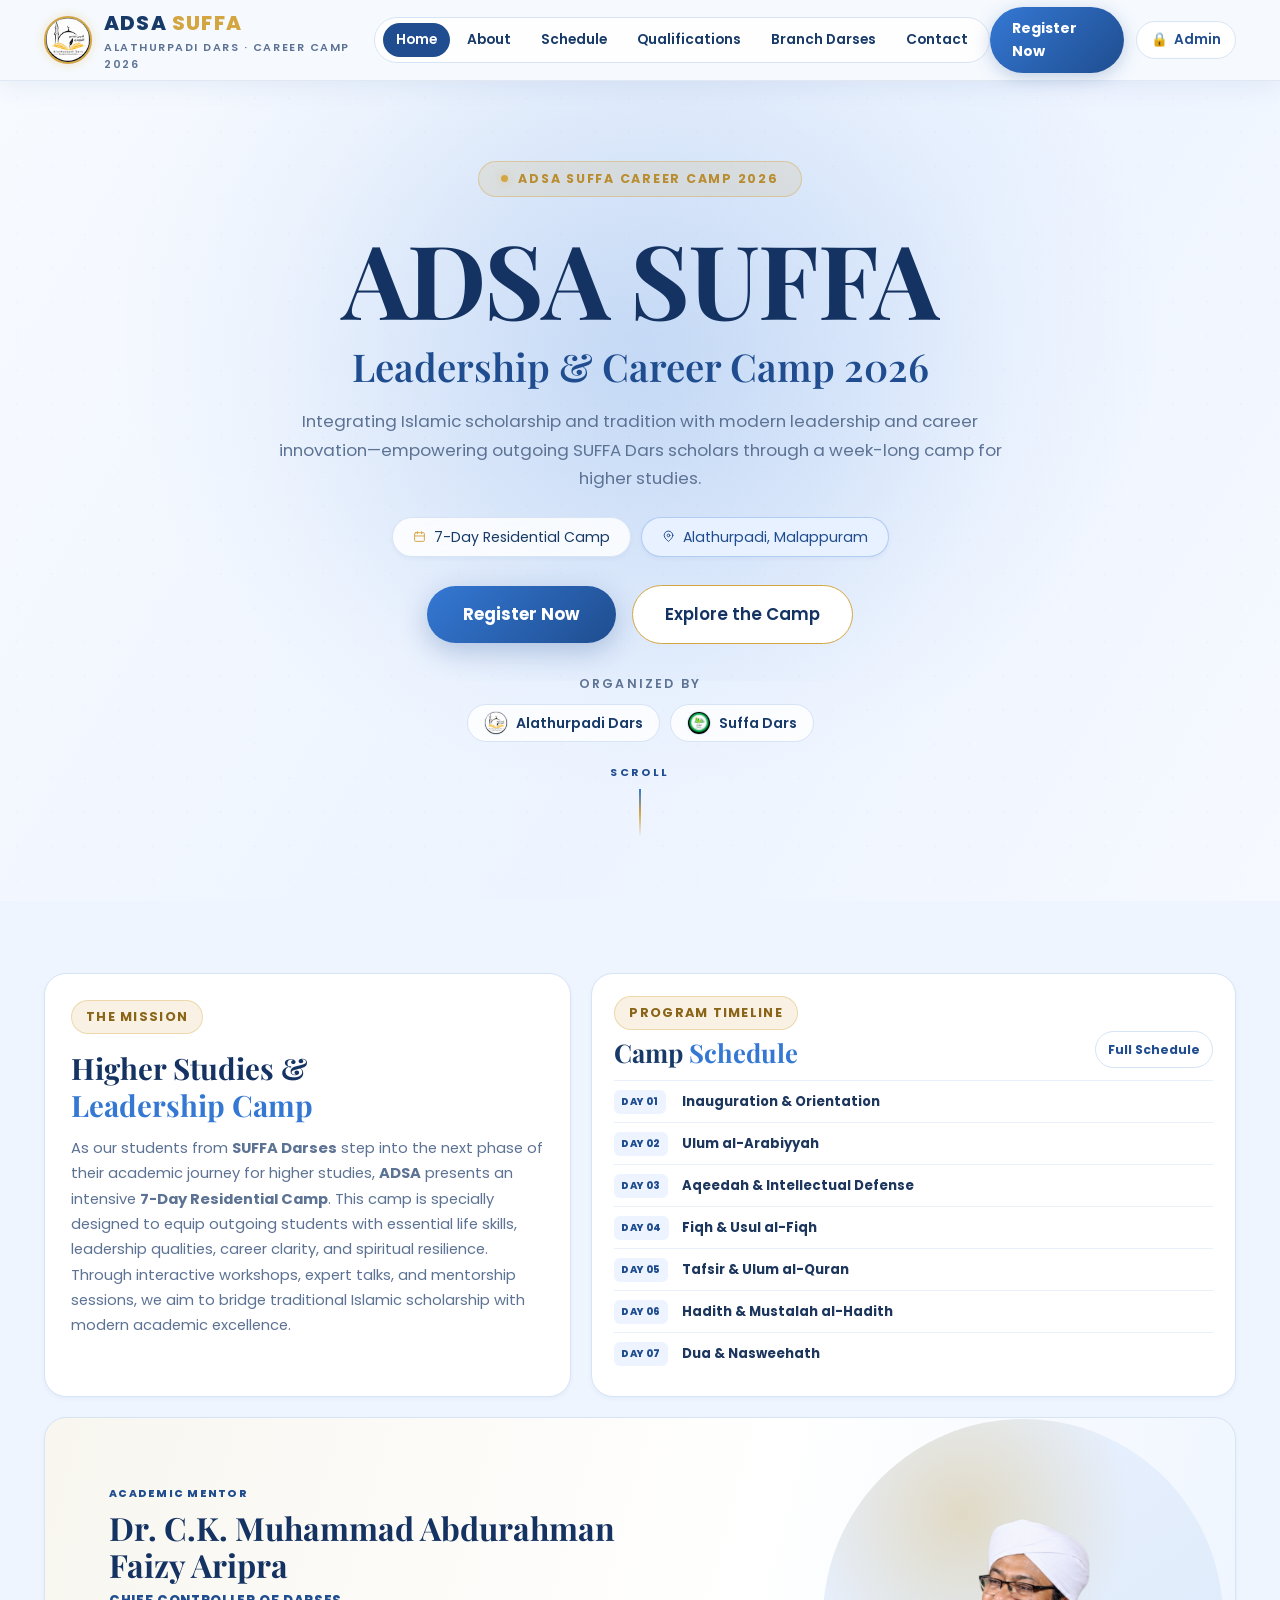
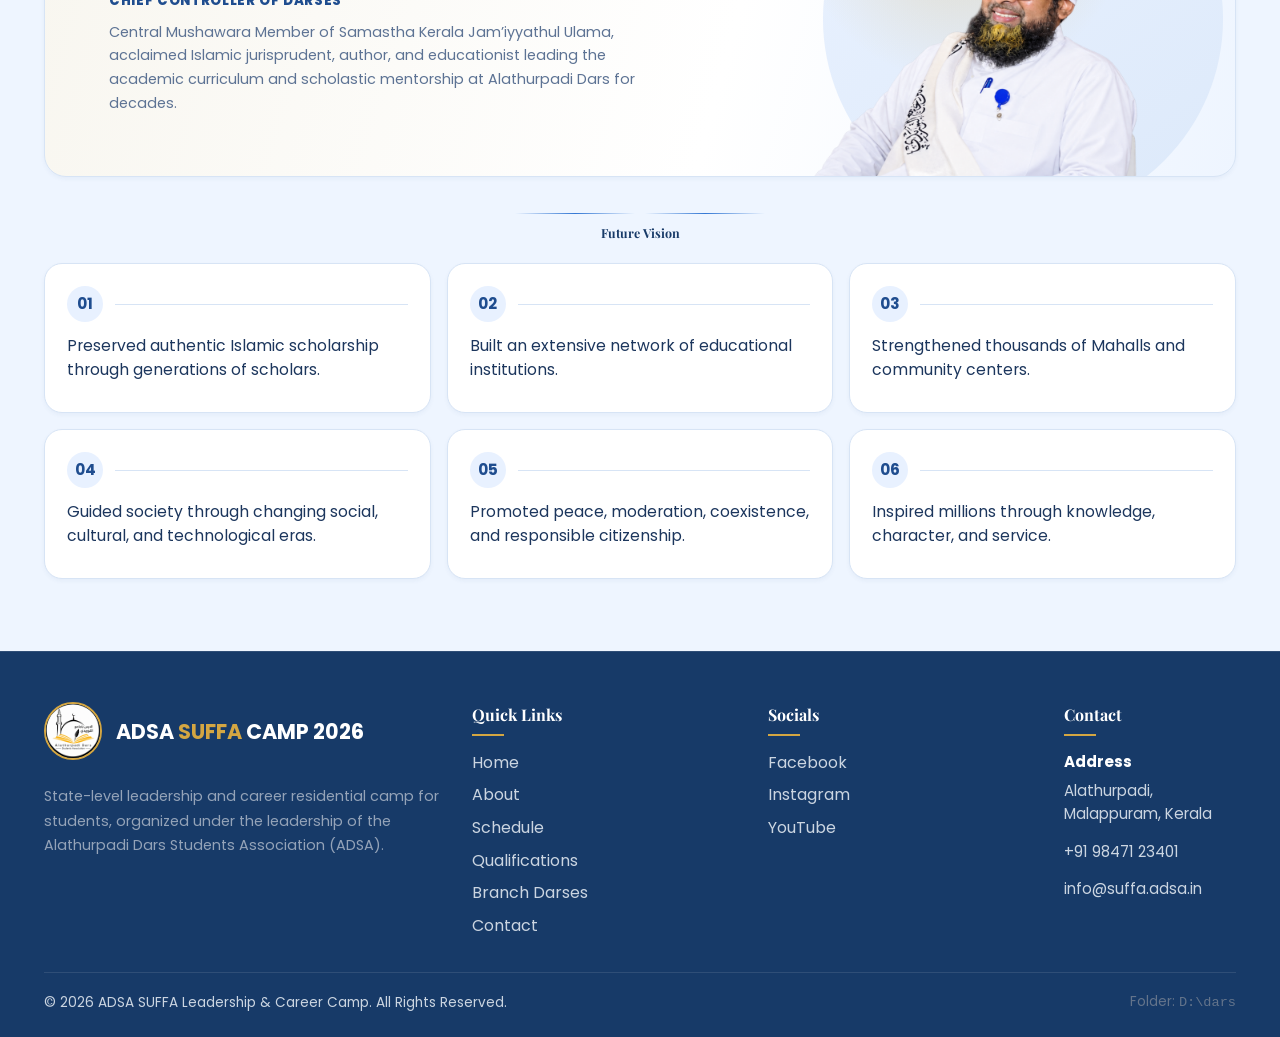
==== index.html @ d78f0bae "Publish ADSA SUFFA Leadership and Career Camp website Co-authored-by: Copilot <223556219+Copilot@use" ====
<!DOCTYPE html>
<html lang="en">
<head>
  <meta charset="UTF-8">
  <meta name="viewport" content="width=device-width, initial-scale=1.0">
  <meta name="theme-color" content="#173a68">
  <meta name="description" content="ADSA SUFFA Leadership & Career Camp 2026 - A 7-day leadership and career empowerment camp for students across Kerala.">
  <title>ADSA SUFFA Career Camp 2026 | Alathurpadi Dars</title>
  
  <link rel="icon" type="image/jpeg" href="images/logo.jpg">
  <link rel="stylesheet" href="css/style.css">
  <script src="js/logo-data.js"></script>
  <script src="js/store.js"></script>
  <script src="js/main.js" defer></script>
</head>
<body class="home-page">

  <!-- Top Sticky Navigation -->
  <header class="site-header">
    <div class="container header-container">
      <a href="#home" class="brand" aria-label="ADSA SUFFA Home">
        <img src="images/logo.jpg" alt="Alathurpadi Dars Students Association Logo" class="brand-logo-img">
        <div class="brand-info">
          <span class="brand-title">ADSA <span>SUFFA</span></span>
          <span class="brand-subtitle">Alathurpadi Dars · Career Camp 2026</span>
        </div>
      </a>

      <nav>
        <ul class="nav-links" id="navLinks">
          <li><a href="#home" class="nav-link active">Home</a></li>
          <li><a href="#about" class="nav-link">About</a></li>
          <li><a href="schedule.html" class="nav-link">Schedule</a></li>
          <li><a href="qualifications.html" class="nav-link">Qualifications</a></li>
          <li><a href="dars.html" class="nav-link" style="white-space: nowrap;">Branch Darses</a></li>
          <li><a href="#contact" class="nav-link">Contact</a></li>
        </ul>
      </nav>

      <div class="header-actions">
        <a href="register.html" class="btn-nav-gradient">
          Register Now
        </a>
        <a href="admin.html" class="admin-link-btn" title="Admin Dashboard">
          <span>🔒</span> Admin
        </a>
        <button class="mobile-toggle" id="mobileToggle" aria-label="Toggle navigation">☰</button>
      </div>
    </div>
  </header>

  <!-- Hero Section -->
  <section class="hero-section" id="home">
    <div class="hero-pattern" aria-hidden="true"></div>
    <div class="hero-glow" aria-hidden="true"></div>

    <div class="container hero-home-layout">
      <div class="hero-copy">
        <div class="hero-top-badge">
          <span class="badge-dot"></span> ADSA SUFFA CAREER CAMP 2026
        </div>
        <h1 class="hero-center-title">
          ADSA SUFFA
          <span class="hero-center-subtitle">Leadership &amp; Career Camp 2026</span>
        </h1>
        <p class="hero-desc-center">
          Integrating Islamic scholarship and tradition with modern leadership and career innovation—empowering outgoing SUFFA Dars scholars through a week-long camp for higher studies.
        </p>
        <div class="hero-chips-wrap" aria-label="Camp details">
          <span class="hero-chip">
            <svg class="hero-chip-icon hero-chip-icon-calendar" viewBox="0 0 24 24" fill="none" stroke="currentColor" stroke-width="1.8" stroke-linecap="round" stroke-linejoin="round" aria-hidden="true">
              <rect x="3" y="5" width="18" height="16" rx="2"></rect>
              <path d="M16 3v4M8 3v4M3 11h18"></path>
            </svg>
            7-Day Residential Camp
          </span>
          <span class="hero-chip chip-highlight">
            <svg class="hero-chip-icon hero-chip-icon-location" viewBox="0 0 24 24" fill="none" stroke="currentColor" stroke-width="1.8" stroke-linecap="round" stroke-linejoin="round" aria-hidden="true">
              <path d="M20 10c0 5-8 11-8 11S4 15 4 10a8 8 0 1 1 16 0Z"></path>
              <circle cx="12" cy="10" r="2.5"></circle>
            </svg>
            Alathurpadi, Malappuram
          </span>
        </div>
        <div class="hero-btns-wrap">
          <a href="register.html" class="btn-gradient-pill">Register Now</a>
          <a href="#about" class="btn-glass-pill">Explore the Camp</a>
        </div>
        <div class="hero-organized-by">
          <span class="organized-label">Organized by</span>
          <div class="organized-logos">
            <a href="alathurpadi-dars.html" class="partner-badge partner-badge-link" aria-label="Learn about Alathurpadi Dars">
              <img src="images/logo.jpg" alt="ADSA Logo">
              <span>Alathurpadi Dars</span>
            </a>
            <a href="suffa-dars.html" class="partner-badge partner-badge-link" aria-label="Learn about Suffa Dars">
              <img src="images/suffa-logo.png" alt="Suffa Students Association logo">
              <span>Suffa Dars</span>
            </a>
          </div>
        </div>
      </div>
      <div class="hero-scroll-prompt" aria-hidden="true">
        <span>Scroll</span>
        <span class="scroll-line"></span>
      </div>
    </div>
  </section>

  <!-- About Section -->
  <section class="about-section" id="about">
    <div class="container">
      <div class="home-showcase-grid">
        <article class="home-about-card">
          <div class="section-badge">THE MISSION</div>
          <h2 class="section-title">
            Higher Studies &amp;<br>
            <span>Leadership Camp</span>
          </h2>
          <p class="section-desc about-description">
            As our students from <strong>SUFFA Darses</strong> step into the next phase of their academic journey for higher studies, <strong>ADSA</strong> presents an intensive <strong>7-Day Residential Camp</strong>. This camp is specially designed to equip outgoing students with essential life skills, leadership qualities, career clarity, and spiritual resilience. Through interactive workshops, expert talks, and mentorship sessions, we aim to bridge traditional Islamic scholarship with modern academic excellence.
          </p>
        </article>

        <section class="home-schedule-card" id="homeSchedule" aria-labelledby="home-schedule-title">
          <div class="home-schedule-heading">
            <div>
              <div class="section-badge">PROGRAM TIMELINE</div>
              <h2 id="home-schedule-title">Camp <span>Schedule</span></h2>
            </div>
            <a href="schedule.html" class="home-schedule-all">Full Schedule</a>
          </div>
          <div class="home-schedule-list">
            <a href="schedule.html" class="home-schedule-item"><span>DAY 01</span><strong>Inauguration &amp; Orientation</strong></a>
            <a href="schedule.html" class="home-schedule-item"><span>DAY 02</span><strong>Ulum al-Arabiyyah</strong></a>
            <a href="schedule.html" class="home-schedule-item"><span>DAY 03</span><strong>Aqeedah &amp; Intellectual Defense</strong></a>
            <a href="schedule.html" class="home-schedule-item"><span>DAY 04</span><strong>Fiqh &amp; Usul al-Fiqh</strong></a>
            <a href="schedule.html" class="home-schedule-item"><span>DAY 05</span><strong>Tafsir &amp; Ulum al-Quran</strong></a>
            <a href="schedule.html" class="home-schedule-item"><span>DAY 06</span><strong>Hadith &amp; Mustalah al-Hadith</strong></a>
            <a href="schedule.html" class="home-schedule-item"><span>DAY 07</span><strong>Dua &amp; Nasweehath</strong></a>
          </div>
        </section>

        <article class="home-leader-card" aria-labelledby="leader-profile-name">
          <div class="home-leader-portrait">
            <img src="images/dr-faizy-aripra-smiling.png" alt="Dr. C.K. Muhammad Abdurahman Faizy Aripra">
          </div>
          <div class="home-leader-content">
            <span class="home-leader-eyebrow">ACADEMIC MENTOR</span>
            <h2 id="leader-profile-name">Dr. C.K. Muhammad Abdurahman Faizy Aripra</h2>
            <h3>Chief Controller of Darses</h3>
            <p>
              Central Mushawara Member of Samastha Kerala Jam’iyyathul Ulama, acclaimed Islamic jurisprudent, author, and educationist leading the academic curriculum and scholastic mentorship at Alathurpadi Dars for decades.
            </p>
          </div>
        </article>
      </div>

      <div class="future-vision-heading">
        <div class="future-vision-rule" aria-hidden="true"></div>
        <h2>Future Vision</h2>
      </div>

      <div class="about-features">
        <article class="about-story-card">
          <div class="about-story-top"><span class="about-story-number">01</span><span class="about-story-rule"></span></div>
          <p>Preserved authentic Islamic scholarship through generations of scholars.</p>
        </article>
        <article class="about-story-card">
          <div class="about-story-top"><span class="about-story-number">02</span><span class="about-story-rule"></span></div>
          <p>Built an extensive network of educational institutions.</p>
        </article>
        <article class="about-story-card">
          <div class="about-story-top"><span class="about-story-number">03</span><span class="about-story-rule"></span></div>
          <p>Strengthened thousands of Mahalls and community centers.</p>
        </article>
        <article class="about-story-card">
          <div class="about-story-top"><span class="about-story-number">04</span><span class="about-story-rule"></span></div>
          <p>Guided society through changing social, cultural, and technological eras.</p>
        </article>
        <article class="about-story-card">
          <div class="about-story-top"><span class="about-story-number">05</span><span class="about-story-rule"></span></div>
          <p>Promoted peace, moderation, coexistence, and responsible citizenship.</p>
        </article>
        <article class="about-story-card">
          <div class="about-story-top"><span class="about-story-number">06</span><span class="about-story-rule"></span></div>
          <p>Inspired millions through knowledge, character, and service.</p>
        </article>
      </div>
    </div>
  </section>

  <!-- Footer / Contact Section -->
  <footer class="site-footer" id="contact">
    <div class="container">
      <div class="footer-grid">
        <div class="footer-brand">
          <div style="display: flex; align-items: center; gap: 14px;">
            <img src="images/logo.jpg" alt="ADSA Logo" class="footer-logo-img">
            <div class="footer-brand-title">
              ADSA <span>SUFFA</span> CAMP 2026
            </div>
          </div>
          <p style="font-size: 0.9rem; line-height: 1.7; color: #94a3b8; margin-top: 8px;">
            State-level leadership and career residential camp for students, organized under the leadership of the Alathurpadi Dars Students Association (ADSA).
          </p>
        </div>

        <div class="footer-col">
          <h4>Quick Links</h4>
          <ul class="footer-links">
            <li><a href="#home">Home</a></li>
            <li><a href="#about">About</a></li>
            <li><a href="schedule.html">Schedule</a></li>
            <li><a href="qualifications.html">Qualifications</a></li>
            <li><a href="dars.html">Branch Darses</a></li>
            <li><a href="#contact">Contact</a></li>
          </ul>
        </div>

        <div class="footer-col">
          <h4>Socials</h4>
          <ul class="footer-links footer-social-links">
            <li>Facebook</li>
            <li>Instagram</li>
            <li>YouTube</li>
          </ul>
        </div>

        <div class="footer-col footer-contact-column">
          <h4>Contact</h4>
          <div class="footer-contact-details">
            <p><strong>Address</strong>Alathurpadi, Malappuram, Kerala</p>
            <a href="tel:+919847123401">+91 98471 23401</a>
            <a href="mailto:info@suffa.adsa.in">info@suffa.adsa.in</a>
          </div>
        </div>
      </div>

      <div class="footer-bottom">
        <div>
          © 2026 ADSA SUFFA Leadership & Career Camp. All Rights Reserved.
        </div>
        <div style="color: #64748b;">
          Folder: <code>D:\dars</code>
        </div>
      </div>
    </div>
  </footer>

</body>
</html>
---- css/style.css ----
/* ==========================================================================
   ADSA SUFFA Leadership & Career Camp 2026 - Main Website Stylesheet
   Theme: Royal Blue (#1f4d8f), Soft Blue (#eef5ff), Navy (#173a68),
          Champagne Gold (#d4a642)
   ========================================================================== */

@import url('https://fonts.googleapis.com/css2?family=Manjari:wght@400;700&family=Playfair+Display:ital,wght@0,400;0,500;0,600;0,700;0,800;1,400;1,500;1,600;1,700;1,800&family=Poppins:wght@300;400;500;600;700;800&display=swap');

:root {
  --primary: #1f4d8f;
  --primary-light: #3478d4;
  --primary-dark: #153362;
  --gold: #d4a642;
  --gold-hover: #b98d2f;
  --gold-soft: rgba(212, 166, 66, 0.14);
  --navy: #173a68;
  --navy-light: #28558e;
  --cream: #eef5ff;
  --cream-card: #ffffff;
  --ink: #1c365d;
  --ink-muted: #5d7394;
  --ink-light: #8297b6;
  --border: #d7e4f5;
  --border-focus: #3478d4;
  --shadow-sm: 0 2px 4px rgba(31, 77, 143, 0.05);
  --shadow-md: 0 10px 25px -5px rgba(31, 77, 143, 0.12), 0 8px 10px -6px rgba(31, 77, 143, 0.06);
  --shadow-lg: 0 20px 35px -10px rgba(31, 77, 143, 0.18);
  --radius-sm: 8px;
  --radius-md: 14px;
  --radius-lg: 20px;
  --radius-full: 9999px;
  --transition: all 0.25s cubic-bezier(0.4, 0, 0.2, 1);
  --font-heading: 'Playfair Display', Georgia, serif;
  --font-serif: 'Poppins', sans-serif;
  --font-sans: 'Poppins', -apple-system, BlinkMacSystemFont, sans-serif;
  --font-malayalam: 'Manjari', 'Poppins', sans-serif;
}

*, *::before, *::after {
  box-sizing: border-box;
  margin: 0;
  padding: 0;
}

html {
  scroll-behavior: smooth;
  font-size: 16px;
}

body {
  font-family: var(--font-sans);
  background-color: var(--cream);
  color: var(--ink);
  line-height: 1.6;
  overflow-x: hidden;
}

h1,
h2,
h3,
h4,
h5,
h6 {
  font-family: var(--font-heading);
}

/* Malayalam Font Support */
[lang="ml"], .ml-text {
  font-family: var(--font-malayalam);
  letter-spacing: 0.01em;
}

a {
  color: inherit;
  text-decoration: none;
  transition: var(--transition);
}

button, input, select, textarea {
  font-family: inherit;
  font-size: 1rem;
}

.container {
  width: 100%;
  max-width: 1240px;
  margin: 0 auto;
  padding: 0 24px;
}

/* ==========================================================================
   Typography & Shared Elements
   ========================================================================== */
.section-badge {
  display: inline-flex;
  align-items: center;
  gap: 8px;
  padding: 6px 14px;
  background: var(--gold-soft);
  border: 1px solid rgba(212, 166, 66, 0.35);
  border-radius: var(--radius-full);
  color: #8a6417;
  font-size: 0.8rem;
  font-weight: 700;
  text-transform: uppercase;
  letter-spacing: 0.1em;
  margin-bottom: 16px;
}

.section-badge.badge-white {
  background: rgba(52, 120, 212, 0.08);
  border-color: rgba(52, 120, 212, 0.2);
  color: var(--primary);
}

.section-title {
  font-size: clamp(2rem, 3.5vw, 2.8rem);
  font-weight: 700;
  color: var(--primary-dark);
  line-height: 1.25;
  margin-bottom: 12px;
}

.section-title.classic-serif-title,
.section-title.classic-serif-title span {
  font-family: var(--font-heading);
}

.section-title span {
  color: var(--primary-light);
  font-family: var(--font-heading);
}

.section-title.title-white {
  color: var(--primary-dark);
}

.section-title.title-white span {
  color: var(--primary-light);
}

.section-subtitle-ml {
  font-size: 1.25rem;
  color: var(--primary-light);
  font-weight: 700;
  margin-bottom: 12px;
}

.section-desc {
  font-size: 1.05rem;
  color: var(--ink-muted);
  max-width: 650px;
  margin-bottom: 32px;
}

.text-center {
  text-align: center;
}

.text-center .section-desc {
  margin-left: auto;
  margin-right: auto;
}

/* ==========================================================================
   Buttons
   ========================================================================== */
.btn {
  display: inline-flex;
  align-items: center;
  justify-content: center;
  gap: 10px;
  padding: 12px 26px;
  font-weight: 600;
  font-size: 0.95rem;
  border-radius: var(--radius-md);
  border: 2px solid transparent;
  cursor: pointer;
  transition: var(--transition);
  text-align: center;
}

.btn-primary {
  background: linear-gradient(135deg, var(--primary-light), var(--primary));
  color: #ffffff;
  box-shadow: 0 4px 14px rgba(31, 77, 143, 0.25);
  border-color: var(--primary-light);
}

.btn-primary:hover {
  transform: translateY(-2px);
  box-shadow: 0 6px 20px rgba(31, 77, 143, 0.35);
  background: linear-gradient(135deg, #4288e4, #1a4178);
}

.btn-emerald {
  background: linear-gradient(135deg, var(--primary-light), var(--primary));
  color: #ffffff;
  box-shadow: 0 4px 14px rgba(31, 77, 143, 0.3);
}

.btn-emerald:hover {
  transform: translateY(-2px);
  box-shadow: 0 6px 20px rgba(31, 77, 143, 0.4);
  background: linear-gradient(135deg, #4288e4, #1a4178);
}

.btn-outline {
  border-color: var(--border);
  background: #ffffff;
  color: var(--ink);
}

.btn-outline:hover {
  border-color: var(--primary-light);
  color: var(--primary-light);
  transform: translateY(-2px);
}

.btn-outline-white {
  border-color: rgba(255, 255, 255, 0.4);
  background: rgba(255, 255, 255, 0.08);
  color: #ffffff;
}

.btn-outline-white:hover {
  background: #ffffff;
  color: var(--primary);
  border-color: #ffffff;
  transform: translateY(-2px);
}

.btn-lg {
  padding: 16px 34px;
  font-size: 1.05rem;
}

/* ==========================================================================
   Header & Navigation
   ========================================================================== */
.site-header {
  position: sticky;
  top: 0;
  z-index: 100;
  background: rgba(247, 250, 255, 0.94);
  backdrop-filter: blur(16px);
  -webkit-backdrop-filter: blur(16px);
  border-bottom: 1px solid rgba(31, 77, 143, 0.1);
  box-shadow: 0 4px 24px rgba(31, 77, 143, 0.08);
  transition: var(--transition);
}

.header-container {
  display: flex;
  align-items: center;
  justify-content: space-between;
  height: 80px;
}

.brand {
  display: flex;
  align-items: center;
  gap: 12px;
}

.brand-logo-img {
  width: 48px;
  height: 48px;
  border-radius: 50%;
  object-fit: cover;
  border: 2px solid var(--gold);
  box-shadow: 0 0 12px rgba(212, 166, 66, 0.3);
  background: #ffffff;
  display: block;
  flex-shrink: 0;
  transition: transform 0.3s ease;
}

.brand-logo-img:hover {
  transform: rotate(6deg) scale(1.05);
}

.footer-logo-img {
  width: 58px;
  height: 58px;
  border-radius: 50%;
  object-fit: cover;
  border: 2px solid var(--gold);
  background: #ffffff;
  display: block;
}

.receipt-logo-img {
  width: 76px;
  height: 76px;
  border-radius: 50%;
  object-fit: cover;
  border: 3px solid var(--primary-light);
  box-shadow: 0 4px 12px rgba(0, 0, 0, 0.15);
  background: #ffffff;
  margin: 0 auto 16px;
  display: block;
}

.brand-emblem {
  width: 48px;
  height: 48px;
  border-radius: 50%;
  background: radial-gradient(circle, var(--gold) 0%, #a37c22 100%);
  display: flex;
  align-items: center;
  justify-content: center;
  box-shadow: 0 0 14px rgba(212, 166, 66, 0.4);
  border: 2px solid rgba(255, 255, 255, 0.3);
  font-family: var(--font-serif);
  font-weight: 800;
  font-size: 1.25rem;
  color: var(--primary-dark);
}

.brand-info {
  display: flex;
  flex-direction: column;
}

.brand-title {
  font-family: var(--font-serif);
  font-size: 1.25rem;
  font-weight: 800;
  letter-spacing: 0.06em;
  color: var(--navy);
}

.brand-title span {
  color: var(--gold);
}

.brand-subtitle {
  font-size: 0.68rem;
  letter-spacing: 0.14em;
  color: var(--ink-muted);
  text-transform: uppercase;
  font-weight: 600;
}

.nav-links {
  display: flex;
  align-items: center;
  gap: 4px;
  list-style: none;
  background: rgba(255, 255, 255, 0.82);
  border: 1px solid var(--border);
  padding: 5px 8px;
  border-radius: 9999px;
  flex-wrap: nowrap;
}

.nav-links li {
  flex-shrink: 0;
  white-space: nowrap;
}

.nav-link {
  color: var(--navy);
  font-size: 0.86rem;
  font-weight: 600;
  padding: 6px 13px;
  border-radius: 9999px;
  transition: all 0.2s ease;
  position: relative;
  white-space: nowrap;
  display: inline-block;
}

.nav-link:hover {
  color: var(--primary);
  background: rgba(52, 120, 212, 0.08);
}

.nav-link.active {
  background: var(--primary);
  color: #ffffff;
}

.header-actions {
  display: flex;
  align-items: center;
  gap: 12px;
}

/* Gradient Pill Button matching reference image */
.btn-nav-gradient {
  display: inline-flex;
  align-items: center;
  justify-content: center;
  gap: 8px;
  background: linear-gradient(135deg, var(--primary-light), var(--primary));
  color: #ffffff !important;
  padding: 10px 22px;
  border-radius: 9999px;
  font-weight: 700;
  font-size: 0.88rem;
  border: none;
  cursor: pointer;
  box-shadow: 0 4px 18px rgba(31, 77, 143, 0.26);
  transition: all 0.25s ease;
}

.btn-nav-gradient:hover {
  transform: translateY(-2px);
  box-shadow: 0 6px 24px rgba(31, 77, 143, 0.36);
}

.admin-link-btn {
  display: inline-flex;
  align-items: center;
  gap: 6px;
  color: var(--primary);
  font-size: 0.85rem;
  font-weight: 600;
  padding: 7px 14px;
  border-radius: 9999px;
  background: #ffffff;
  border: 1px solid var(--border);
  transition: var(--transition);
}

.admin-link-btn:hover {
  background: var(--cream);
  color: var(--primary-dark);
}

.mobile-toggle {
  display: none;
  background: transparent;
  border: none;
  color: var(--primary);
  font-size: 1.7rem;
  cursor: pointer;
}

/* ==========================================================================
   Hero Section
   ========================================================================== */
.hero-section {
  position: relative;
  background: linear-gradient(120deg, #f7faff 0%, #edf4ff 58%, #f6f9ff 100%);
  color: var(--ink);
  padding: 85px 0 65px;
  overflow: hidden;
  min-height: 0;
  display: flex;
  align-items: center;
}

.hero-pattern {
  position: absolute;
  top: 0;
  left: 0;
  right: 0;
  bottom: 0;
  background-image: radial-gradient(rgba(31, 77, 143, 0.1) 1px, transparent 1px);
  background-size: 36px 36px;
  opacity: 0.35;
  pointer-events: none;
}

.hero-glow {
  position: absolute;
  top: 8%;
  left: 50%;
  transform: translateX(-50%);
  width: min(750px, 92vw);
  height: 420px;
  background: radial-gradient(circle, rgba(52, 120, 212, 0.12) 0%, transparent 70%);
  pointer-events: none;
}

.hero-center-container {
  position: relative;
  z-index: 2;
  max-width: 960px;
  margin: 0 auto;
  text-align: center;
  display: flex;
  flex-direction: column;
  align-items: center;
  width: 100%;
}

.hero-top-badge {
  display: inline-flex;
  align-items: center;
  gap: 10px;
  padding: 7px 22px;
  border-radius: 9999px;
  background: rgba(212, 166, 66, 0.08);
  border: 1px solid rgba(212, 166, 66, 0.4);
  color: var(--gold);
  font-size: 0.78rem;
  font-weight: 700;
  letter-spacing: 0.14em;
  text-transform: uppercase;
  margin-bottom: 24px;
  box-shadow: 0 0 20px rgba(212, 166, 66, 0.15);
}

.badge-dot {
  width: 7px;
  height: 7px;
  border-radius: 50%;
  background: var(--gold);
  box-shadow: 0 0 10px var(--gold);
  display: inline-block;
}

.hero-center-title {
  font-family: var(--font-heading);
  font-size: clamp(2.5rem, 5.6vw, 4.6rem);
  font-weight: 700;
  color: #ffffff;
  line-height: 1.1;
  margin-bottom: 18px;
  letter-spacing: -0.015em;
  text-shadow: 0 4px 30px rgba(0, 0, 0, 0.5);
}

.hero-center-title span {
  display: block;
  color: #ffffff;
}

.hero-center-title .hero-center-subtitle {
  margin-top: 8px;
  font-size: clamp(1.65rem, 3.8vw, 2.9rem);
  font-weight: 500;
  line-height: 1.2;
  letter-spacing: 0;
}

.hero-lead-center {
  font-size: 1.35rem;
  font-weight: 700;
  color: #60a5fa;
  margin-bottom: 12px;
  line-height: 1.5;
}

.hero-desc-center {
  font-size: 1.05rem;
  color: #94a3b8;
  max-width: 680px;
  margin: 0 auto 30px;
  line-height: 1.75;
}

.hero-chips-wrap {
  display: flex;
  align-items: center;
  justify-content: center;
  gap: 14px;
  flex-wrap: wrap;
  margin-bottom: 34px;
}

.hero-chip {
  display: inline-flex;
  align-items: center;
  gap: 8px;
  padding: 8px 20px;
  border-radius: 9999px;
  background: rgba(255, 255, 255, 0.04);
  border: 1px solid rgba(255, 255, 255, 0.12);
  font-size: 0.88rem;
  color: #cbd5e1;
  backdrop-filter: blur(8px);
}

.hero-chip.chip-highlight {
  background: rgba(56, 189, 248, 0.08);
  border-color: rgba(56, 189, 248, 0.35);
  color: #7dd3fc;
}

.hero-btns-wrap {
  display: flex;
  align-items: center;
  justify-content: center;
  gap: 18px;
  flex-wrap: wrap;
  margin-bottom: 42px;
}

.btn-gradient-pill {
  display: inline-flex;
  align-items: center;
  justify-content: center;
  gap: 10px;
  background: linear-gradient(135deg, var(--primary-light), var(--primary));
  color: #ffffff !important;
  padding: 15px 36px;
  border-radius: 9999px;
  font-weight: 700;
  font-size: 1.05rem;
  box-shadow: 0 8px 28px rgba(31, 77, 143, 0.28);
  transition: all 0.25s ease;
  border: none;
  cursor: pointer;
}

.btn-gradient-pill:hover {
  transform: translateY(-3px);
  box-shadow: 0 12px 36px rgba(31, 77, 143, 0.38);
}

.btn-glass-pill {
  display: inline-flex;
  align-items: center;
  justify-content: center;
  gap: 10px;
  background: rgba(255, 255, 255, 0.78);
  border: 1.5px solid var(--border);
  color: var(--primary-dark);
  padding: 15px 32px;
  border-radius: 9999px;
  font-weight: 600;
  font-size: 1.05rem;
  transition: all 0.25s ease;
  backdrop-filter: blur(8px);
}

.btn-glass-pill:hover {
  background: var(--cream);
  border-color: var(--primary-light);
  color: var(--primary);
  transform: translateY(-3px);
}

.hero-organized-by {
  display: flex;
  flex-direction: column;
  align-items: center;
  gap: 14px;
  margin-bottom: 30px;
}

.organized-label {
  color: #64748b;
  font-size: 0.78rem;
  text-transform: uppercase;
  letter-spacing: 0.18em;
  font-weight: 600;
}

.organized-logos {
  display: flex;
  align-items: center;
  justify-content: center;
  gap: 24px;
  flex-wrap: wrap;
}

.partner-badge {
  display: inline-flex;
  align-items: center;
  gap: 8px;
  color: #cbd5e1;
  font-size: 0.88rem;
  font-weight: 600;
  padding: 6px 16px;
  border-radius: 9999px;
  background: rgba(255, 255, 255, 0.03);
  border: 1px solid rgba(255, 255, 255, 0.08);
}

.partner-badge-link {
  text-decoration: none;
  transition: background 0.2s ease, border-color 0.2s ease, transform 0.2s ease;
}

.partner-badge-link:hover,
.partner-badge-link:focus-visible {
  background: rgba(255, 255, 255, 0.08);
  border-color: rgba(212, 166, 66, 0.45);
  transform: translateY(-2px);
}

.partner-badge img {
  width: 24px;
  height: 24px;
  border-radius: 50%;
  object-fit: cover;
  border: 1px solid rgba(255, 255, 255, 0.2);
}

.organization-page {
  min-height: 70vh;
  display: flex;
  align-items: center;
  padding: 120px 0 80px;
}

.organization-page-logo {
  display: block;
  width: 112px;
  height: 112px;
  object-fit: contain;
  border-radius: 50%;
  margin: 0 auto 20px;
}

.organization-page-title {
  max-width: 900px;
  margin: 0 auto 24px;
  font-size: clamp(1.7rem, 3vw, 2.4rem);
}

.organization-page-copy {
  max-width: 900px;
  margin: 0 auto;
  color: var(--ink-muted);
  font-size: 1.05rem;
  line-height: 1.8;
  text-align: left;
}

.organization-page-copy p + p {
  margin-top: 16px;
}

.organization-page-actions {
  display: flex;
  justify-content: center;
  gap: 14px;
  flex-wrap: wrap;
  margin-top: 28px;
}

.organization-page .btn-glass-pill {
  background: transparent;
  border-color: var(--primary-light);
  color: var(--primary);
  backdrop-filter: none;
}

.organization-page .btn-glass-pill:hover {
  background: var(--primary);
  border-color: var(--primary);
  color: #ffffff;
}

.hero-scroll-prompt {
  display: flex;
  flex-direction: column;
  align-items: center;
  gap: 6px;
  color: var(--gold);
  font-size: 0.68rem;
  letter-spacing: 0.25em;
  text-transform: uppercase;
  font-weight: 700;
}

.scroll-line {
  width: 1px;
  height: 32px;
  background: linear-gradient(180deg, var(--gold), transparent);
  animation: pulseLine 2s infinite ease-in-out;
}

@keyframes pulseLine {
  0%, 100% { opacity: 0.3; transform: scaleY(0.7); }
  50% { opacity: 1; transform: scaleY(1); }
}

/* ==========================================================================
   Leadership Profile
   ========================================================================== */
.leadership-profile-section {
  padding: 58px 0;
  background: var(--cream);
  border-bottom: 1px solid var(--border);
}

.leadership-profile-layout {
  display: grid;
  grid-template-columns: minmax(0, 1fr) minmax(260px, 340px);
  align-items: center;
  gap: clamp(32px, 6vw, 72px);
}

.leadership-profile-content {
  max-width: 900px;
  border-left: 3px solid var(--primary-light);
  padding: 4px 0 4px 24px;
}

.leadership-profile-portrait {
  position: relative;
  isolation: isolate;
  justify-self: end;
  width: min(100%, 340px);
  aspect-ratio: 1 / 1.08;
  overflow: hidden;
  border-bottom: 4px solid var(--gold);
  border-radius: 48% 48% 16px 16px;
  background:
    radial-gradient(ellipse at 50% 20%, rgba(212, 166, 66, 0.35), transparent 42%),
    linear-gradient(145deg, var(--primary-light), var(--primary-dark));
  box-shadow: var(--shadow-lg);
}

.leadership-profile-image {
  display: block;
  width: 100%;
  height: 100%;
  object-fit: contain;
  object-position: center bottom;
}

.leadership-profile-name {
  color: var(--primary-dark);
  font-family: var(--font-heading);
  font-size: clamp(1.7rem, 3vw, 2.4rem);
  line-height: 1.25;
  margin-bottom: 8px;
}

.leadership-profile-role {
  color: var(--primary);
  font-family: var(--font-sans);
  font-size: 0.9rem;
  font-weight: 700;
  letter-spacing: 0.08em;
  margin-bottom: 14px;
  text-transform: uppercase;
}

.leadership-profile-description {
  color: var(--ink-muted);
  font-family: 'Poppins', var(--font-sans);
  font-size: 1rem;
  font-weight: 300;
  line-height: 1.75;
  margin: 0;
  max-width: 850px;
}

/* ==========================================================================
   About Section
   ========================================================================== */
.about-section {
  padding: 100px 0;
  background: var(--cream);
}

.about-grid {
  display: grid;
  grid-template-columns: 1.1fr 1fr;
  gap: 60px;
  align-items: center;
}

.about-grid.about-split-layout {
  grid-template-columns: minmax(0, 0.85fr) minmax(0, 1.15fr);
  gap: clamp(32px, 5vw, 64px);
  align-items: start;
}

.about-split-layout .about-description {
  max-width: none;
  font-family: 'Poppins', var(--font-sans);
  font-weight: 300;
}

.about-features {
  display: grid;
  grid-template-columns: repeat(2, minmax(0, 1fr));
  gap: 24px;
  margin: 0;
}

.about-story-card {
  min-height: 210px;
  padding: 32px;
  border: 1px solid var(--border);
  border-radius: 22px;
  background: #ffffff;
  box-shadow: var(--shadow-sm);
  text-align: left;
  transition: transform 0.2s ease, box-shadow 0.2s ease, border-color 0.2s ease;
}

.about-story-card:hover {
  border-color: var(--primary-light);
  transform: translateY(-2px);
  box-shadow: var(--shadow-md);
}

.about-story-top {
  display: flex;
  align-items: center;
  gap: 16px;
  margin-bottom: 22px;
}

.about-story-number {
  display: grid;
  flex: 0 0 44px;
  width: 44px;
  height: 44px;
  place-items: center;
  border-radius: 50%;
  background: #e8f1ff;
  color: var(--primary);
  font-family: var(--font-serif);
  font-size: 0.95rem;
  font-weight: 700;
}

.about-story-rule {
  height: 1px;
  flex: 1;
  background: var(--border);
}

.about-story-card p {
  margin: 0;
  color: var(--ink);
  font-family: 'Poppins', var(--font-sans);
  font-size: clamp(1rem, 1.6vw, 1.3rem);
  font-weight: 300;
  line-height: 1.55;
}

/* ==========================================================================
   41 Dars Directory Section
   ========================================================================== */
.dars-section {
  padding: 100px 0;
  background:
    radial-gradient(ellipse at 50% 0, rgba(52, 120, 212, 0.08), transparent 44%),
    var(--cream);
  border-top: 1px solid var(--border);
  border-bottom: 1px solid var(--border);
}

.dars-toolbar {
  display: flex;
  align-items: center;
  justify-content: space-between;
  gap: 20px;
  flex-wrap: wrap;
  margin-bottom: 30px;
  background: #ffffff;
  padding: 16px 24px;
  border-radius: var(--radius-md);
  box-shadow: var(--shadow-sm);
  border: 1px solid var(--border);
}

.dars-search-wrap {
  position: relative;
  flex: 1;
  min-width: 260px;
}

.dars-search-input {
  width: 100%;
  padding: 12px 16px 12px 42px;
  border: 1px solid var(--border);
  border-radius: var(--radius-sm);
  background: var(--cream);
}

.dars-search-input:focus {
  outline: none;
  border-color: var(--primary-light);
  background: #ffffff;
}

.dars-district-select {
  flex: 0 0 190px;
  min-width: 190px;
  padding: 12px 18px;
  border: 1px solid var(--border);
  border-radius: var(--radius-sm);
  background: #ffffff;
  color: var(--ink);
  cursor: pointer;
}

.dars-search-icon {
  position: absolute;
  left: 14px;
  top: 50%;
  transform: translateY(-50%);
  color: var(--ink-light);
}

.dars-count-badge {
  font-weight: 700;
  color: var(--primary);
  font-size: 0.95rem;
}

.dars-cards-grid {
  display: grid;
  grid-template-columns: repeat(auto-fill, minmax(280px, 1fr));
  gap: 20px;
}

.dars-card {
  background: #ffffff;
  border: 1px solid var(--border);
  border-radius: var(--radius-md);
  padding: 22px;
  box-shadow: var(--shadow-sm);
  transition: var(--transition);
  display: flex;
  flex-direction: column;
  position: relative;
}

.dars-card:hover {
  transform: translateY(-4px);
  box-shadow: var(--shadow-md);
  border-color: var(--primary-light);
}

.dars-card-top {
  display: flex;
  align-items: center;
  justify-content: space-between;
  margin-bottom: 14px;
}

.dars-id-pill {
  font-family: var(--font-serif);
  font-weight: 800;
  font-size: 0.85rem;
  background: var(--navy);
  color: #ffffff;
  border: 1px solid var(--primary-light);
  padding: 3px 10px;
  border-radius: var(--radius-full);
}

.dars-card-name {
  font-size: 1.1rem;
  font-weight: 700;
  color: var(--primary-dark);
  margin-bottom: 6px;
  line-height: 1.35;
}

.dars-card-place {
  font-size: 0.88rem;
  color: var(--ink-muted);
  display: flex;
  align-items: center;
  gap: 5px;
  margin-bottom: 14px;
}

.dars-card-meta {
  border-top: 1px solid #f1f5f9;
  padding-top: 12px;
  margin-top: auto;
  font-size: 0.85rem;
}

.dars-usthad-row {
  display: flex;
  align-items: center;
  gap: 6px;
  color: var(--ink);
  font-weight: 600;
  margin-bottom: 4px;
}

.dars-phone-link {
  display: inline-block;
  color: var(--primary);
  font-weight: 600;
  margin-bottom: 8px;
}

.dars-phone-link:hover {
  color: var(--primary-dark);
  text-decoration: underline;
}

.dars-reg-badge {
  font-size: 0.75rem;
  color: var(--primary-light);
  font-weight: 700;
  margin-top: 6px;
  display: inline-block;
}

/* ==========================================================================
   Gallery Section
   ========================================================================== */
.gallery-section {
  padding: 100px 0;
  background: #ffffff;
}

.gallery-grid {
  display: grid;
  grid-template-columns: repeat(auto-fill, minmax(280px, 1fr));
  gap: 22px;
  margin-top: 36px;
}

.gallery-item {
  position: relative;
  border-radius: var(--radius-md);
  overflow: hidden;
  box-shadow: var(--shadow-sm);
  background: var(--navy);
  aspect-ratio: 4 / 3;
  cursor: pointer;
  transition: var(--transition);
}

.gallery-item:hover {
  transform: translateY(-4px);
  box-shadow: var(--shadow-lg);
}

.gallery-item img {
  width: 100%;
  height: 100%;
  object-fit: cover;
  display: block;
  transition: transform 0.4s ease;
}

.gallery-item:hover img {
  transform: scale(1.06);
}

.gallery-item-overlay {
  position: absolute;
  bottom: 0;
  left: 0;
  right: 0;
  background: linear-gradient(transparent, rgba(15, 23, 42, 0.92) 80%);
  padding: 24px 18px 16px;
  color: #ffffff;
  display: flex;
  flex-direction: column;
}

.gallery-item-title {
  font-weight: 700;
  font-size: 1rem;
  margin-bottom: 4px;
  color: #ffffff;
}

.gallery-item-caption {
  font-size: 0.82rem;
  color: #cbd5e1;
}

.gallery-tag {
  align-self: flex-start;
  font-size: 0.7rem;
  font-weight: 700;
  text-transform: uppercase;
  background: var(--gold);
  color: #1a1708;
  padding: 2px 8px;
  border-radius: var(--radius-full);
  margin-bottom: 6px;
}

/* ==========================================================================
   Registration Section (Core Feature)
   ========================================================================== */
.register-section {
  padding: 100px 0;
  background: linear-gradient(135deg, #f7faff 0%, #eaf2ff 100%);
  color: var(--ink);
  position: relative;
}

.register-section::before {
  content: '';
  position: absolute;
  top: 0;
  left: 0;
  right: 0;
  height: 4px;
  background: linear-gradient(90deg, var(--gold), #fef08a, var(--gold));
}

.register-box {
  background: #ffffff;
  color: var(--ink);
  border-radius: var(--radius-lg);
  padding: 44px;
  box-shadow: var(--shadow-md);
  max-width: 860px;
  margin: 0 auto;
  border: 1px solid var(--border);
}

.register-form-grid {
  display: grid;
  grid-template-columns: 1fr 1fr;
  gap: 20px;
  margin-top: 28px;
}

.form-group {
  display: flex;
  flex-direction: column;
  gap: 8px;
}

.form-group.col-full {
  grid-column: 1 / -1;
}

.form-group label {
  font-size: 0.88rem;
  font-weight: 700;
  color: var(--navy);
  display: flex;
  justify-content: space-between;
}

.form-group label span.req {
  color: #dc2626;
}

.form-group input, 
.form-group select, 
.form-group textarea {
  width: 100%;
  padding: 13px 16px;
  border: 1.5px solid var(--border);
  border-radius: var(--radius-sm);
  background: #fdfdfd;
  color: var(--ink);
  transition: var(--transition);
}

.form-group input:focus, 
.form-group select:focus, 
.form-group textarea:focus {
  outline: none;
  border-color: var(--primary-light);
  box-shadow: 0 0 0 3px rgba(52, 120, 212, 0.15);
  background: #ffffff;
}

.form-note {
  font-size: 0.78rem;
  color: var(--ink-muted);
}

/* Registration Success Card */
.reg-success-card {
  display: none;
  background: #ffffff;
  border-radius: var(--radius-lg);
  padding: 40px;
  text-align: center;
  max-width: 600px;
  margin: 0 auto;
  box-shadow: var(--shadow-md);
  color: var(--ink);
  border: 2px solid var(--primary-light);
}

.reg-success-icon {
  width: 72px;
  height: 72px;
  background: #e8f1ff;
  color: var(--primary-light);
  border-radius: 50%;
  display: flex;
  align-items: center;
  justify-content: center;
  font-size: 2.2rem;
  margin: 0 auto 20px;
}

.reg-id-display {
  display: inline-block;
  padding: 10px 24px;
  background: var(--gold-soft);
  border: 1.5px dashed var(--gold);
  border-radius: var(--radius-md);
  font-family: var(--font-serif);
  font-size: 1.6rem;
  font-weight: 700;
  color: #796112;
  margin: 18px 0;
}

.reg-details-list {
  background: var(--cream);
  border-radius: var(--radius-md);
  padding: 20px;
  text-align: left;
  font-size: 0.92rem;
  margin: 20px 0;
  display: flex;
  flex-direction: column;
  gap: 10px;
}

.reg-detail-row {
  display: flex;
  justify-content: space-between;
  border-bottom: 1px solid var(--border);
  padding-bottom: 8px;
}

.reg-detail-row:last-child {
  border-bottom: none;
  padding-bottom: 0;
}

/* ==========================================================================
   Footer
   ========================================================================== */
.site-footer {
  background: var(--navy);
  color: #cbd5e1;
  padding: 70px 0 30px;
  border-top: 1px solid rgba(255, 255, 255, 0.1);
}

.footer-grid {
  display: grid;
  grid-template-columns: 1.6fr 1fr 1fr;
  gap: 40px;
  margin-bottom: 50px;
}

.footer-brand {
  display: flex;
  flex-direction: column;
  gap: 16px;
}

.footer-brand-title {
  font-family: var(--font-serif);
  font-size: 1.3rem;
  color: #ffffff;
  font-weight: 700;
}

.footer-brand-title span {
  color: var(--gold);
}

.footer-col h4 {
  color: #ffffff;
  font-size: 1rem;
  margin-bottom: 18px;
  position: relative;
  padding-bottom: 8px;
}

.footer-col h4::after {
  content: '';
  position: absolute;
  bottom: 0;
  left: 0;
  width: 32px;
  height: 2px;
  background: var(--gold);
}

.footer-links {
  list-style: none;
  display: flex;
  flex-direction: column;
  gap: 10px;
}

.footer-links a:hover {
  color: var(--gold);
}

.footer-contact-details {
  display: flex;
  flex-direction: column;
  gap: 14px;
  color: #cbd5e1;
  font-size: 0.94rem;
  line-height: 1.55;
}

.footer-contact-details p {
  margin: 0;
}

.footer-contact-details strong {
  display: block;
  margin-bottom: 6px;
  color: #ffffff;
}

.footer-contact-details a {
  color: #cbd5e1;
  text-decoration: none;
}

.footer-contact-details a:hover {
  color: var(--gold);
}

.footer-bottom {
  display: flex;
  align-items: center;
  justify-content: space-between;
  border-top: 1px solid rgba(255, 255, 255, 0.1);
  padding-top: 24px;
  font-size: 0.85rem;
}

.compact-page-footer {
  padding: 50px 0 24px;
}

.compact-page-footer .footer-grid {
  grid-template-columns: minmax(0, 1.5fr) repeat(2, minmax(0, 1fr)) minmax(0, 0.65fr);
  gap: 32px;
  margin-bottom: 34px;
}

.compact-page-footer .footer-contact-column {
  width: 100%;
  max-width: 200px;
  justify-self: start;
}

.compact-page-footer .footer-col h4 {
  margin-bottom: 14px;
}

.compact-page-footer .footer-links {
  gap: 7px;
}

.compact-page-footer .footer-bottom {
  padding-top: 18px;
}

/* Toast Notifications */
.toast-container {
  position: fixed;
  bottom: 24px;
  right: 24px;
  z-index: 9999;
  display: flex;
  flex-direction: column;
  gap: 10px;
}

.toast {
  background: var(--navy);
  color: #ffffff;
  padding: 14px 20px;
  border-radius: var(--radius-md);
  box-shadow: 0 10px 25px rgba(0, 0, 0, 0.25);
  border-left: 4px solid var(--primary-light);
  display: flex;
  align-items: center;
  gap: 12px;
  font-size: 0.92rem;
  animation: slideIn 0.3s ease;
}

.toast.toast-success {
  border-left-color: #22c55e;
}

.toast.toast-error {
  border-left-color: #ef4444;
}

@keyframes slideIn {
  from { transform: translateX(100%); opacity: 0; }
  to { transform: translateX(0); opacity: 1; }
}

/* ==========================================================================
   Schedule Showcase
   ========================================================================== */
.schedule-showcase-section {
  padding: 72px 0 88px;
  background:
    radial-gradient(ellipse at 50% 0, rgba(52, 120, 212, 0.08), transparent 44%),
    var(--cream);
  border-top: 1px solid var(--border);
  border-bottom: 1px solid var(--border);
}

.schedule-intro {
  margin-bottom: 32px;
  text-align: center;
}

.schedule-program-pill {
  display: inline-flex;
  align-items: center;
  gap: 9px;
  padding: 7px 17px;
  border: 1px solid var(--primary-light);
  border-radius: var(--radius-full);
  color: var(--primary);
  background: rgba(255, 255, 255, 0.76);
  font-size: 0.78rem;
  font-weight: 800;
  letter-spacing: 0.12em;
}

.schedule-heading {
  margin: 10px 0 2px;
  color: var(--navy);
  font-size: clamp(2.4rem, 5vw, 3.5rem);
  line-height: 1.15;
}

.schedule-heading span {
  color: var(--primary);
}

.schedule-intro > p {
  color: var(--ink-muted);
  font-size: 1.05rem;
}

.schedule-intro-rule {
  display: flex;
  align-items: center;
  justify-content: center;
  gap: 10px;
  width: min(250px, 70%);
  margin: 15px auto 0;
}

.schedule-intro-rule::before,
.schedule-intro-rule::after {
  content: '';
  height: 1px;
  flex: 1;
  background: linear-gradient(90deg, transparent, var(--primary-light), transparent);
}

.schedule-day-grid {
  display: grid;
  grid-template-columns: repeat(7, minmax(0, 1fr));
  gap: 12px;
  margin-bottom: 24px;
}

.schedule-day-tab {
  display: flex;
  min-width: 0;
  min-height: 180px;
  flex-direction: column;
  align-items: center;
  padding: 14px 11px 12px;
  border: 1px solid var(--border);
  border-radius: 20px;
  background: var(--cream-card);
  box-shadow: var(--shadow-sm);
  color: var(--ink);
  cursor: pointer;
  text-align: center;
  transition: transform 0.25s ease, border-color 0.25s ease, box-shadow 0.25s ease;
}

.schedule-day-tab:hover,
.schedule-day-tab.is-active {
  transform: translateY(-3px);
  border-color: var(--primary-light);
  box-shadow: var(--shadow-md);
}

.schedule-day-tab.is-active {
  background: linear-gradient(180deg, #fff 0%, rgba(52, 120, 212, 0.06) 100%);
}

.schedule-day-tab:focus-visible {
  outline: 3px solid rgba(52, 120, 212, 0.35);
  outline-offset: 3px;
}

.schedule-tab-day {
  padding: 4px 12px;
  border-radius: var(--radius-full);
  background: var(--navy);
  color: #fff;
  font-size: 0.72rem;
  font-weight: 800;
  letter-spacing: 0.06em;
  line-height: 1.2;
}

.schedule-day-tab.is-active .schedule-tab-day {
  background: var(--primary-light);
}

.schedule-tab-title {
  display: block;
  min-height: 2.55em;
  margin-top: 12px;
  color: var(--navy);
  font-size: 0.91rem;
  font-weight: 800;
  line-height: 1.3;
}

.schedule-tab-summary {
  display: block;
  margin: 5px 0 10px;
  color: var(--ink-muted);
  font-size: 0.72rem;
  line-height: 1.35;
}

.schedule-tab-action {
  display: flex;
  width: 100%;
  align-items: center;
  justify-content: center;
  gap: 5px;
  margin-top: auto;
  padding: 7px 6px;
  border: 1px solid var(--primary);
  border-radius: var(--radius-full);
  color: var(--primary-dark);
  font-size: 0.72rem;
  font-weight: 700;
  line-height: 1.2;
}

.schedule-day-tab.is-active .schedule-tab-action {
  border-color: var(--primary-light);
  background: var(--primary-light);
  color: #fff;
}

.schedule-detail-card {
  display: grid;
  grid-template-columns: minmax(190px, 0.78fr) minmax(0, 1.7fr) minmax(170px, 0.66fr);
  align-items: stretch;
  gap: 24px;
  padding: 16px;
  border: 1px solid rgba(52, 120, 212, 0.2);
  border-radius: 22px;
  background: rgba(255, 255, 255, 0.92);
  box-shadow: var(--shadow-md);
}

.schedule-detail-visual {
  position: relative;
  display: flex;
  min-height: 250px;
  overflow: hidden;
  flex-direction: column;
  align-items: center;
  justify-content: center;
  border-radius: 16px;
  background:
    radial-gradient(circle at 75% 18%, rgba(212, 166, 66, 0.38), transparent 28%),
    linear-gradient(145deg, var(--primary-light), var(--primary-dark));
  color: #fff;
  text-align: center;
}

.schedule-detail-visual::before,
.schedule-detail-visual::after {
  position: absolute;
  border: 1px solid rgba(255, 255, 255, 0.16);
  border-radius: 50%;
  content: '';
  pointer-events: none;
}

.schedule-detail-visual::before {
  width: 230px;
  height: 230px;
  right: -88px;
  bottom: -96px;
}

.schedule-detail-visual::after {
  width: 170px;
  height: 170px;
  left: -83px;
  top: -70px;
}

.schedule-visual-brand,
.schedule-visual-caption,
.schedule-visual-number {
  position: relative;
  z-index: 1;
}

.schedule-visual-brand {
  font-size: 0.86rem;
  font-weight: 700;
  letter-spacing: 0.18em;
}

.schedule-visual-brand strong {
  color: #f3d87a;
}

.schedule-visual-number {
  margin: 4px 0;
  color: rgba(255, 255, 255, 0.96);
  font-family: var(--font-serif);
  font-size: clamp(5rem, 8vw, 7rem);
  font-weight: 800;
  line-height: 1;
}

.schedule-visual-caption {
  color: rgba(255, 255, 255, 0.8);
  font-size: 0.64rem;
  font-weight: 700;
  letter-spacing: 0.16em;
}

.schedule-detail-main {
  min-width: 0;
  padding: 8px 0;
}

.schedule-detail-eyebrow {
  display: flex;
  align-items: center;
  gap: 11px;
  margin-bottom: 8px;
  color: var(--ink-muted);
  font-size: 0.82rem;
}

.schedule-detail-day {
  padding: 5px 13px;
  border-radius: var(--radius-full);
  background: var(--primary-light);
  color: #fff;
  font-size: 0.78rem;
  font-weight: 800;
}

.schedule-detail-main h2 {
  margin-bottom: 5px;
  color: var(--navy);
  font-size: clamp(1.35rem, 2vw, 1.7rem);
  line-height: 1.28;
}

.schedule-detail-summary {
  margin-bottom: 16px;
  color: var(--ink-muted);
  font-size: 0.86rem;
  line-height: 1.55;
}

.schedule-section-list {
  display: grid;
  grid-template-columns: repeat(3, minmax(0, 1fr));
  border-top: 1px solid var(--border);
  padding-top: 14px;
}

.schedule-section-item {
  padding: 2px 12px;
  border-right: 1px solid var(--border);
}

.schedule-section-item:first-child {
  padding-left: 0;
}

.schedule-section-item:last-child {
  border-right: 0;
}

.schedule-section-item > span {
  display: block;
  margin-bottom: 7px;
  color: var(--primary);
  font-size: 0.72rem;
  font-weight: 800;
  letter-spacing: 0.04em;
}

.schedule-section-item p {
  color: var(--ink);
  font-size: 0.77rem;
  line-height: 1.45;
  overflow-wrap: anywhere;
}

.schedule-detail-aside {
  display: flex;
  flex-direction: column;
  align-items: center;
  justify-content: center;
  padding: 12px 8px 12px 20px;
  border-left: 1px solid rgba(52, 120, 212, 0.22);
  text-align: center;
}

.schedule-detail-aside p {
  margin: 4px 0 16px;
  color: var(--navy);
  font-family: var(--font-serif);
  font-size: 0.9rem;
  font-style: italic;
  line-height: 1.55;
}

.schedule-register-link {
  display: inline-flex;
  align-items: center;
  justify-content: center;
  gap: 8px;
  padding: 10px 16px;
  border-radius: var(--radius-full);
  background: var(--primary-light);
  color: #fff;
  font-size: 0.78rem;
  font-weight: 700;
}

.schedule-register-link:hover {
  background: var(--primary-dark);
}

.schedule-menu-toggle {
  font-size: 0.78rem;
  font-weight: 700;
  letter-spacing: 0.04em;
}

@media (max-width: 1100px) {
  .schedule-day-grid {
    grid-template-columns: repeat(4, minmax(0, 1fr));
  }

  .schedule-detail-card {
    grid-template-columns: minmax(170px, 0.7fr) minmax(0, 1.5fr);
  }

  .schedule-detail-aside {
    grid-column: 1 / -1;
    flex-direction: row;
    gap: 16px;
    padding: 12px 8px 2px;
    border-top: 1px solid rgba(52, 120, 212, 0.22);
    border-left: 0;
  }

  .schedule-detail-aside p {
    margin: 0 auto 0 0;
  }

}

@media (max-width: 760px) {
  .schedule-showcase-section {
    padding: 56px 0 64px;
  }

  .schedule-day-grid {
    display: flex;
    overflow-x: auto;
    gap: 12px;
    padding: 4px 2px 12px;
    scroll-snap-type: x mandatory;
  }

  .schedule-day-tab {
    flex: 0 0 158px;
    scroll-snap-align: start;
  }

  .schedule-detail-card {
    grid-template-columns: repeat(2, minmax(0, 1fr));
    gap: 16px;
    padding: 12px;
  }

  .schedule-detail-visual {
    grid-column: 1 / -1;
    min-height: 170px;
  }

  .schedule-visual-number {
    font-size: 5rem;
  }

  .schedule-section-list {
    grid-template-columns: 1fr;
    gap: 12px;
  }

  .schedule-section-item,
  .schedule-section-item:first-child {
    padding: 0;
    border-right: 0;
  }

  .schedule-detail-aside {
    grid-column: 1 / -1;
  }
}

@media (max-width: 520px) {
  .schedule-detail-card {
    grid-template-columns: 1fr;
  }

  .schedule-detail-aside {
    flex-wrap: wrap;
    justify-content: center;
  }

  .schedule-detail-aside p {
    flex: 1 1 150px;
    margin: 0;
  }
}

@media (prefers-reduced-motion: reduce) {
  .schedule-day-tab {
    transition: none;
  }

  .schedule-day-tab:hover,
  .schedule-day-tab.is-active {
    transform: none;
  }
}

/* ==========================================================================
   Qualifications Section
   ========================================================================== */
.qualifications-section {
  padding: 100px 0;
  background:
    radial-gradient(ellipse at 50% 0, rgba(52, 120, 212, 0.08), transparent 44%),
    var(--cream);
  border-top: 1px solid var(--border);
  border-bottom: 1px solid var(--border);
}

.qualifications-section .section-badge,
.dars-section .section-badge {
  border-color: var(--primary-light);
  background: rgba(255, 255, 255, 0.76);
  color: var(--primary);
}

.qualifications-section .section-title,
.dars-section .section-title {
  color: var(--navy);
}

.qualifications-section .section-title span,
.dars-section .section-title span {
  color: var(--primary);
}

.qualifications-section .section-desc,
.dars-section .section-desc {
  color: var(--ink-muted);
}

.qualifications-grid {
  display: grid;
  grid-template-columns: repeat(auto-fit, minmax(260px, 1fr));
  gap: 24px;
  margin-top: 40px;
}

.qualification-card {
  background: var(--cream-card);
  border: 1px solid var(--border);
  border-radius: var(--radius-md);
  padding: 26px;
  display: block;
  transition: var(--transition);
}

.qualification-card:hover {
  transform: translateY(-3px);
  border-color: var(--primary-light);
  box-shadow: var(--shadow-sm);
}

.qualification-info h2,
.qualification-info h4 {
  font-size: 1.05rem;
  color: var(--primary-dark);
  margin-bottom: 6px;
}

.qualification-info p {
  font-size: 0.88rem;
  color: var(--ink-muted);
  line-height: 1.6;
}

/* ==========================================================================
   Responsive Breakpoints
   ========================================================================== */
@media (max-width: 992px) {
  .hero-grid, .about-grid, .footer-grid {
    grid-template-columns: 1fr;
    gap: 40px;
  }

  .about-grid.about-split-layout {
    grid-template-columns: 1fr;
  }

  .nav-links {
    display: none;
  }

  .mobile-toggle {
    display: block;
  }

  .nav-links.mobile-open {
    display: flex;
    flex-direction: column;
    position: absolute;
    top: 80px;
    left: 0;
    right: 0;
    background: rgba(247, 250, 255, 0.98);
    backdrop-filter: blur(16px);
    padding: 24px;
    border-bottom: 2px solid var(--primary-light);
    gap: 16px;
    box-shadow: 0 15px 30px rgba(31, 77, 143, 0.16);
    border-radius: 0 0 16px 16px;
  }

  .register-form-grid {
    grid-template-columns: 1fr;
  }
}

@media (max-width: 760px) {
  .leadership-profile-layout {
    grid-template-columns: 1fr;
    gap: 28px;
  }

  .leadership-profile-content {
    max-width: none;
  }

  .leadership-profile-portrait {
    justify-self: center;
    width: min(100%, 340px);
  }
}

@media (max-width: 640px) {
  .header-actions {
    gap: 8px;
  }

  .header-actions .admin-link-btn {
    display: none;
  }

  .header-actions .btn-nav-gradient {
    padding: 8px 14px;
    font-size: 0.8rem;
  }

  .hero-stats-row {
    grid-template-columns: 1fr;
    gap: 16px;
  }

  .register-box {
    padding: 24px;
  }

  .about-features {
    grid-template-columns: 1fr;
  }

  .footer-bottom {
    flex-direction: column;
    gap: 12px;
    text-align: center;
  }
}

/* Homepage redesign */
#homeSchedule {
  scroll-margin-top: 100px;
}

.hero-section {
  min-height: 0;
  padding: 46px 0 54px;
  background: linear-gradient(120deg, #f7faff 0%, #edf4ff 58%, #f6f9ff 100%);
  color: var(--ink);
}

.hero-pattern {
  background-image:
    radial-gradient(rgba(31, 77, 143, 0.1) 1px, transparent 1px),
    linear-gradient(90deg, rgba(255, 255, 255, 0.55), transparent 70%);
  background-size: 34px 34px, auto;
  opacity: 0.25;
}

.hero-glow {
  top: 4%;
  left: auto;
  right: 4%;
  transform: none;
  width: min(700px, 60vw);
  height: 520px;
  background: radial-gradient(circle, rgba(52, 120, 212, 0.12) 0%, transparent 70%);
}

.hero-home-layout {
  position: relative;
  z-index: 2;
  display: grid;
  grid-template-columns: minmax(0, 0.92fr) minmax(0, 1.08fr);
  align-items: center;
  gap: clamp(36px, 6vw, 78px);
}

.hero-copy {
  position: relative;
  z-index: 1;
  max-width: 600px;
  padding: 18px 0;
}

.hero-top-badge {
  background: rgba(52, 120, 212, 0.08);
  border-color: rgba(52, 120, 212, 0.22);
  color: var(--primary);
  box-shadow: none;
}

.badge-dot {
  background: var(--primary-light);
  box-shadow: 0 0 8px rgba(52, 120, 212, 0.35);
}

.hero-center-title {
  margin-bottom: 16px;
  color: var(--primary-dark);
  text-align: left;
  text-shadow: none;
}

.hero-center-title .hero-center-subtitle {
  margin-top: 5px;
  color: var(--primary);
  font-size: clamp(1.7rem, 3.3vw, 2.55rem);
  font-weight: 600;
}

.hero-desc-center {
  max-width: 580px;
  margin: 0 0 26px;
  color: var(--ink-muted);
  text-align: left;
}

.hero-btns-wrap {
  justify-content: flex-start;
  margin-bottom: 28px;
}

.hero-organized-by {
  align-items: flex-start;
  gap: 10px;
  margin-bottom: 0;
}

.organized-label {
  color: var(--ink-muted);
}

.organized-logos {
  justify-content: flex-start;
  gap: 10px;
}

.partner-badge {
  background: rgba(255, 255, 255, 0.82);
  border-color: var(--border);
  color: var(--navy);
}

.partner-badge img {
  border-color: var(--border);
}

.partner-badge-link:hover,
.partner-badge-link:focus-visible {
  background: #ffffff;
  border-color: var(--primary-light);
}

.hero-mosque-panel {
  position: relative;
  min-width: 0;
  height: min(64vw, 590px);
  min-height: 420px;
  max-height: 590px;
  overflow: hidden;
  isolation: isolate;
  border: 1px solid rgba(31, 77, 143, 0.12);
  border-radius: 34px 34px 120px 34px;
  background: #e6eefb;
  box-shadow: var(--shadow-lg);
}

.hero-mosque-panel::after {
  position: absolute;
  inset: 0;
  background: linear-gradient(90deg, rgba(21, 51, 98, 0.02), transparent 55%, rgba(21, 51, 98, 0.18));
  content: '';
  pointer-events: none;
}

.hero-mosque-image {
  display: block;
  width: 100%;
  height: 100%;
  object-fit: cover;
  object-position: 40% 35%;
}

.hero-mosque-caption {
  position: absolute;
  right: 22px;
  bottom: 22px;
  z-index: 1;
  display: flex;
  max-width: 275px;
  flex-direction: column;
  gap: 4px;
  padding: 16px 20px;
  border: 1px solid rgba(255, 255, 255, 0.25);
  border-radius: 16px;
  background: rgba(23, 58, 104, 0.88);
  color: #ffffff;
  box-shadow: 0 8px 26px rgba(15, 42, 78, 0.2);
  backdrop-filter: blur(8px);
}

.hero-mosque-caption span {
  color: #f0d48b;
  font-size: 0.74rem;
  font-weight: 800;
  letter-spacing: 0.12em;
  text-transform: uppercase;
}

.hero-mosque-caption strong {
  font-size: 1rem;
  line-height: 1.35;
}

.about-section {
  padding: 72px 0;
}

.home-showcase-grid {
  display: grid;
  grid-template-columns: minmax(0, 0.9fr) minmax(0, 1.1fr);
  align-items: stretch;
  gap: 20px;
}

.home-about-card,
.home-schedule-card,
.home-leader-card {
  min-width: 0;
  overflow: hidden;
  border: 1px solid var(--border);
  border-radius: 22px;
  background: #ffffff;
  box-shadow: var(--shadow-sm);
}

.home-about-card {
  padding: 26px;
}

.home-about-card .section-title {
  font-size: clamp(1.7rem, 2.3vw, 2.25rem);
}

.home-about-card .section-desc {
  max-width: none;
  margin-bottom: 0;
  font-size: 0.92rem;
  line-height: 1.72;
}

.home-schedule-card {
  padding: 22px;
}

.home-schedule-heading {
  display: flex;
  align-items: flex-end;
  justify-content: space-between;
  gap: 12px;
  margin-bottom: 12px;
}

.home-schedule-heading .section-badge {
  margin-bottom: 7px;
}

.home-schedule-heading h2 {
  color: var(--navy);
  font-size: clamp(1.35rem, 2vw, 1.7rem);
  line-height: 1.2;
}

.home-schedule-heading h2 span {
  color: var(--primary-light);
}

.home-schedule-all {
  flex-shrink: 0;
  padding: 8px 12px;
  border: 1px solid var(--border);
  border-radius: var(--radius-full);
  color: var(--primary);
  font-size: 0.76rem;
  font-weight: 700;
}

.home-schedule-all:hover {
  border-color: var(--primary-light);
  background: #f2f7ff;
}

.home-schedule-list {
  display: flex;
  flex-direction: column;
}

.home-schedule-item {
  display: grid;
  grid-template-columns: 58px minmax(0, 1fr);
  align-items: center;
  gap: 10px;
  min-height: 42px;
  padding: 6px 0;
  border-top: 1px solid #eaf0f9;
}

.home-schedule-item > span {
  width: fit-content;
  padding: 4px 7px;
  border-radius: 6px;
  background: #edf4ff;
  color: var(--primary);
  font-size: 0.62rem;
  font-weight: 800;
  letter-spacing: 0.04em;
}

.home-schedule-item strong {
  color: var(--ink);
  font-size: 0.82rem;
  line-height: 1.3;
}

.home-schedule-item:hover strong {
  color: var(--primary);
}

.home-leader-card {
  display: grid;
  grid-template-columns: minmax(0, 1.15fr) minmax(320px, 0.85fr);
  grid-template-areas: "content portrait";
  align-items: stretch;
  min-height: 360px;
  grid-column: 1 / -1;
  background: linear-gradient(105deg, #f8f6ef 0%, #ffffff 58%, #eef5ff 100%);
}

.home-leader-portrait {
  position: relative;
  grid-area: portrait;
  display: flex;
  height: 100%;
  min-height: 340px;
  align-items: flex-end;
  justify-content: center;
  overflow: hidden;
}

.home-leader-portrait::before {
  position: absolute;
  top: 56%;
  right: 12px;
  width: min(94%, 400px);
  aspect-ratio: 1;
  border-radius: 50%;
  background:
    radial-gradient(circle at 35% 24%, rgba(212, 166, 66, 0.3), transparent 42%),
    linear-gradient(145deg, #eaf2ff, #dce9fa);
  content: "";
  transform: translateY(-50%);
}

.home-leader-portrait img {
  position: relative;
  z-index: 1;
  display: block;
  width: 108%;
  height: 108%;
  object-fit: contain;
  object-position: center bottom;
}

.home-leader-content {
  grid-area: content;
  align-self: center;
  padding: 38px clamp(28px, 5vw, 68px);
}

.home-leader-eyebrow {
  color: var(--primary);
  font-size: 0.66rem;
  font-weight: 800;
  letter-spacing: 0.12em;
}

.home-leader-content h2 {
  margin: 5px 0 6px;
  color: var(--primary-dark);
  font-size: clamp(1.6rem, 2.5vw, 2.35rem);
  line-height: 1.16;
}

.home-leader-content h3 {
  margin-bottom: 10px;
  color: var(--primary);
  font-family: var(--font-sans);
  font-size: 0.82rem;
  font-weight: 800;
  letter-spacing: 0.05em;
  text-transform: uppercase;
}

.home-leader-content p {
  max-width: 680px;
  color: var(--ink-muted);
  font-size: 0.9rem;
  line-height: 1.65;
}

.about-features {
  grid-template-columns: repeat(3, minmax(0, 1fr));
  gap: 16px;
  margin-top: 22px;
}

.future-vision-heading {
  margin: 36px auto 0;
  text-align: center;
}

.future-vision-rule {
  display: flex;
  width: min(250px, 70%);
  align-items: center;
  justify-content: center;
  gap: 10px;
  margin: 0 auto 12px;
}

.future-vision-rule::before,
.future-vision-rule::after {
  flex: 1;
  height: 1px;
  background: linear-gradient(90deg, transparent, var(--primary-light), transparent);
  content: "";
}

.future-vision-heading h2 {
  margin: 0;
  color: var(--navy);
  font-size: 0.78rem;
  line-height: 1.2;
}

.about-story-card {
  min-height: 150px;
  padding: 22px;
  border-radius: 18px;
}

.about-story-top {
  gap: 12px;
  margin-bottom: 12px;
}

.about-story-number {
  flex-basis: 36px;
  width: 36px;
  height: 36px;
}

.about-story-card p {
  font-size: 0.98rem;
  font-weight: 400;
}

@media (max-width: 1100px) {
  .home-showcase-grid {
    grid-template-columns: repeat(2, minmax(0, 1fr));
  }

  .home-leader-card {
    grid-column: 1 / -1;
  }

  .home-leader-portrait {
    height: 100%;
    min-height: 340px;
  }
}

@media (max-width: 760px) {
  .hero-home-layout {
    grid-template-columns: 1fr;
    gap: 24px;
  }

  .hero-copy {
    max-width: none;
    padding: 0;
  }

  .hero-mosque-panel {
    height: 390px;
    min-height: 0;
    border-radius: 26px 26px 80px 26px;
  }

  .home-showcase-grid {
    grid-template-columns: 1fr;
  }

  .home-leader-card {
    grid-column: auto;
    grid-template-columns: minmax(0, 1fr);
    grid-template-areas:
      "content"
      "portrait";
    min-height: 0;
  }

  .home-leader-content {
    padding: 28px;
  }

  .home-leader-portrait {
    height: 260px;
    min-height: 260px;
  }
}

@media (max-width: 640px) {
  .hero-section {
    padding: 36px 0 42px;
  }

  .header-actions .btn-nav-gradient {
    padding: 8px 10px;
    font-size: 0.72rem;
    white-space: nowrap;
  }

  .hero-top-badge {
    padding: 7px 14px;
    font-size: 0.68rem;
  }

  .hero-btns-wrap {
    justify-content: stretch;
    gap: 10px;
  }

  .hero-btns-wrap > a {
    flex: 1 1 150px;
    padding: 13px 18px;
    font-size: 0.92rem;
  }

  .organized-logos {
    gap: 8px;
  }

  .partner-badge {
    padding: 6px 10px;
    font-size: 0.77rem;
  }

  .hero-mosque-panel {
    height: 320px;
  }

  .hero-mosque-caption {
    right: 12px;
    bottom: 12px;
    max-width: 230px;
    padding: 12px 14px;
  }

  .home-schedule-card,
  .home-about-card {
    padding: 20px;
  }

  .home-schedule-heading {
    align-items: flex-start;
  }

  .about-features {
    grid-template-columns: 1fr;
  }
}

.home-page .hero-section {
  min-height: calc(100vh - 80px);
  padding: 48px 0 32px;
  background:
    radial-gradient(ellipse at 50% 30%, rgba(52, 120, 212, 0.13), transparent 58%),
    linear-gradient(120deg, #f7faff 0%, #edf4ff 58%, #f6f9ff 100%);
}

.home-page .hero-pattern {
  background-image: radial-gradient(rgba(31, 77, 143, 0.1) 1px, transparent 1px);
  background-size: 34px 34px;
  opacity: 0.22;
}

.home-page .hero-glow {
  top: 0;
  right: auto;
  left: 50%;
  width: min(900px, 94vw);
  height: 600px;
  background: radial-gradient(circle, rgba(52, 120, 212, 0.12) 0%, transparent 70%);
  transform: translateX(-50%);
}

.home-page .hero-home-layout {
  display: flex;
  min-height: calc(100vh - 160px);
  flex-direction: column;
  align-items: center;
  justify-content: center;
  gap: 0;
  text-align: center;
}

.home-page .hero-copy {
  width: 100%;
  max-width: 1000px;
  padding: 0;
}

.home-page .hero-top-badge {
  margin-bottom: 28px;
  border-color: rgba(212, 166, 66, 0.42);
  background: var(--gold-soft);
  color: var(--gold-hover);
}

.home-page .badge-dot {
  background: var(--gold);
  box-shadow: 0 0 8px rgba(212, 166, 66, 0.4);
}

.home-page .hero-center-title {
  margin-bottom: 18px;
  color: var(--primary-dark);
  font-family: var(--font-heading);
  font-size: clamp(3.2rem, 8vw, 6.8rem);
  line-height: 1.04;
  text-align: center;
  text-shadow: none;
}

.home-page .hero-center-title .hero-center-subtitle {
  margin-top: 12px;
  color: var(--primary);
  font-family: var(--font-heading);
  font-size: clamp(1.4rem, 3.3vw, 2.4rem);
  font-weight: 600;
  line-height: 1.2;
}

.home-page .hero-desc-center {
  max-width: 760px;
  margin: 0 auto 24px;
  color: var(--ink-muted);
  font-size: 1.05rem;
  line-height: 1.7;
  text-align: center;
}

.home-page .hero-chips-wrap {
  gap: 10px;
  margin-bottom: 28px;
}

.home-page .hero-chip {
  border-color: var(--border);
  background: rgba(255, 255, 255, 0.82);
  color: var(--navy);
  box-shadow: var(--shadow-sm);
  animation: hero-chip-float 3.6s ease-in-out infinite;
}

.home-page .hero-chip:nth-child(2) {
  animation-delay: 1.8s;
}

@keyframes hero-chip-float {
  0%, 100% { transform: translateY(0); }
  50% { transform: translateY(-3px); }
}

@media (prefers-reduced-motion: reduce) {
  .home-page .hero-chip {
    animation: none;
  }
}

.home-page .hero-chip-icon {
  width: 13px;
  height: 13px;
  flex: 0 0 auto;
}

.home-page .hero-chip-icon-calendar {
  color: var(--gold);
}

.home-page .hero-chip-icon-location {
  color: var(--primary);
}

.home-page .hero-chip.chip-highlight {
  border-color: rgba(52, 120, 212, 0.3);
  background: #e8f1ff;
  color: var(--primary);
}

.home-page .hero-btns-wrap {
  justify-content: center;
  gap: 16px;
  margin-bottom: 30px;
}

.home-page .btn-glass-pill {
  border-color: var(--gold);
  background: #ffffff;
  color: var(--primary-dark);
}

.home-page .btn-glass-pill:hover {
  border-color: var(--gold-hover);
  background: var(--gold-soft);
}

.home-page .hero-organized-by {
  align-items: center;
  gap: 10px;
  margin-bottom: 0;
}

.home-page .organized-label {
  color: var(--ink-muted);
}

.home-page .organized-logos {
  justify-content: center;
}

.home-page .partner-badge {
  border-color: var(--border);
  background: rgba(255, 255, 255, 0.82);
  color: var(--navy);
}

.home-page .hero-scroll-prompt {
  gap: 8px;
  margin-top: 22px;
  color: var(--primary);
}

.home-page .scroll-line {
  width: 2px;
  height: 48px;
  background: linear-gradient(180deg, var(--primary-light), var(--gold), transparent);
  animation-duration: 1.6s;
}

@media (max-width: 760px) {
  .home-page .hero-section {
    min-height: auto;
    padding: 50px 0 30px;
  }

  .home-page .hero-home-layout {
    min-height: auto;
  }

  .home-page .hero-center-title {
    font-size: clamp(2.8rem, 12vw, 4.5rem);
  }

  .home-page .hero-desc-center {
    font-size: 0.98rem;
  }

  .home-page .hero-chip {
    padding: 8px 13px;
    font-size: 0.8rem;
  }
}

@media (max-width: 640px) {
  .home-page .hero-section {
    padding: 42px 0 24px;
  }

  .home-page .hero-top-badge {
    margin-bottom: 22px;
    padding: 7px 14px;
    font-size: 0.66rem;
    letter-spacing: 0.1em;
  }

  .home-page .hero-center-title {
    font-size: clamp(2.35rem, 12vw, 3.7rem);
  }

  .home-page .hero-center-title .hero-center-subtitle {
    font-size: clamp(1.25rem, 7vw, 1.9rem);
  }

  .home-page .hero-btns-wrap > a {
    flex: 1 1 155px;
    padding: 13px 15px;
    font-size: 0.95rem;
  }
}

.home-page .site-footer {
  padding: 50px 0 24px;
}

.home-page .footer-grid {
  grid-template-columns: minmax(0, 1.5fr) repeat(2, minmax(0, 1fr)) minmax(0, 0.65fr);
  gap: 32px;
  margin-bottom: 34px;
}

.home-page .footer-col h4 {
  margin-bottom: 14px;
}

.home-page .footer-links {
  gap: 7px;
}

.home-page .footer-bottom {
  padding-top: 18px;
}

.home-page .footer-contact-column {
  width: 100%;
  max-width: 200px;
  justify-self: start;
}

@media (max-width: 1100px) {
  .home-page .footer-grid {
    grid-template-columns: repeat(2, minmax(0, 1fr));
    gap: 32px;
  }
}

@media (max-width: 640px) {
  .home-page .footer-grid {
    grid-template-columns: 1fr;
  }
}

@media (max-width: 1100px) {
  .compact-page-footer .footer-grid {
    grid-template-columns: repeat(2, minmax(0, 1fr));
    gap: 32px;
  }
}

@media (max-width: 640px) {
  .compact-page-footer .footer-grid {
    grid-template-columns: 1fr;
  }
}
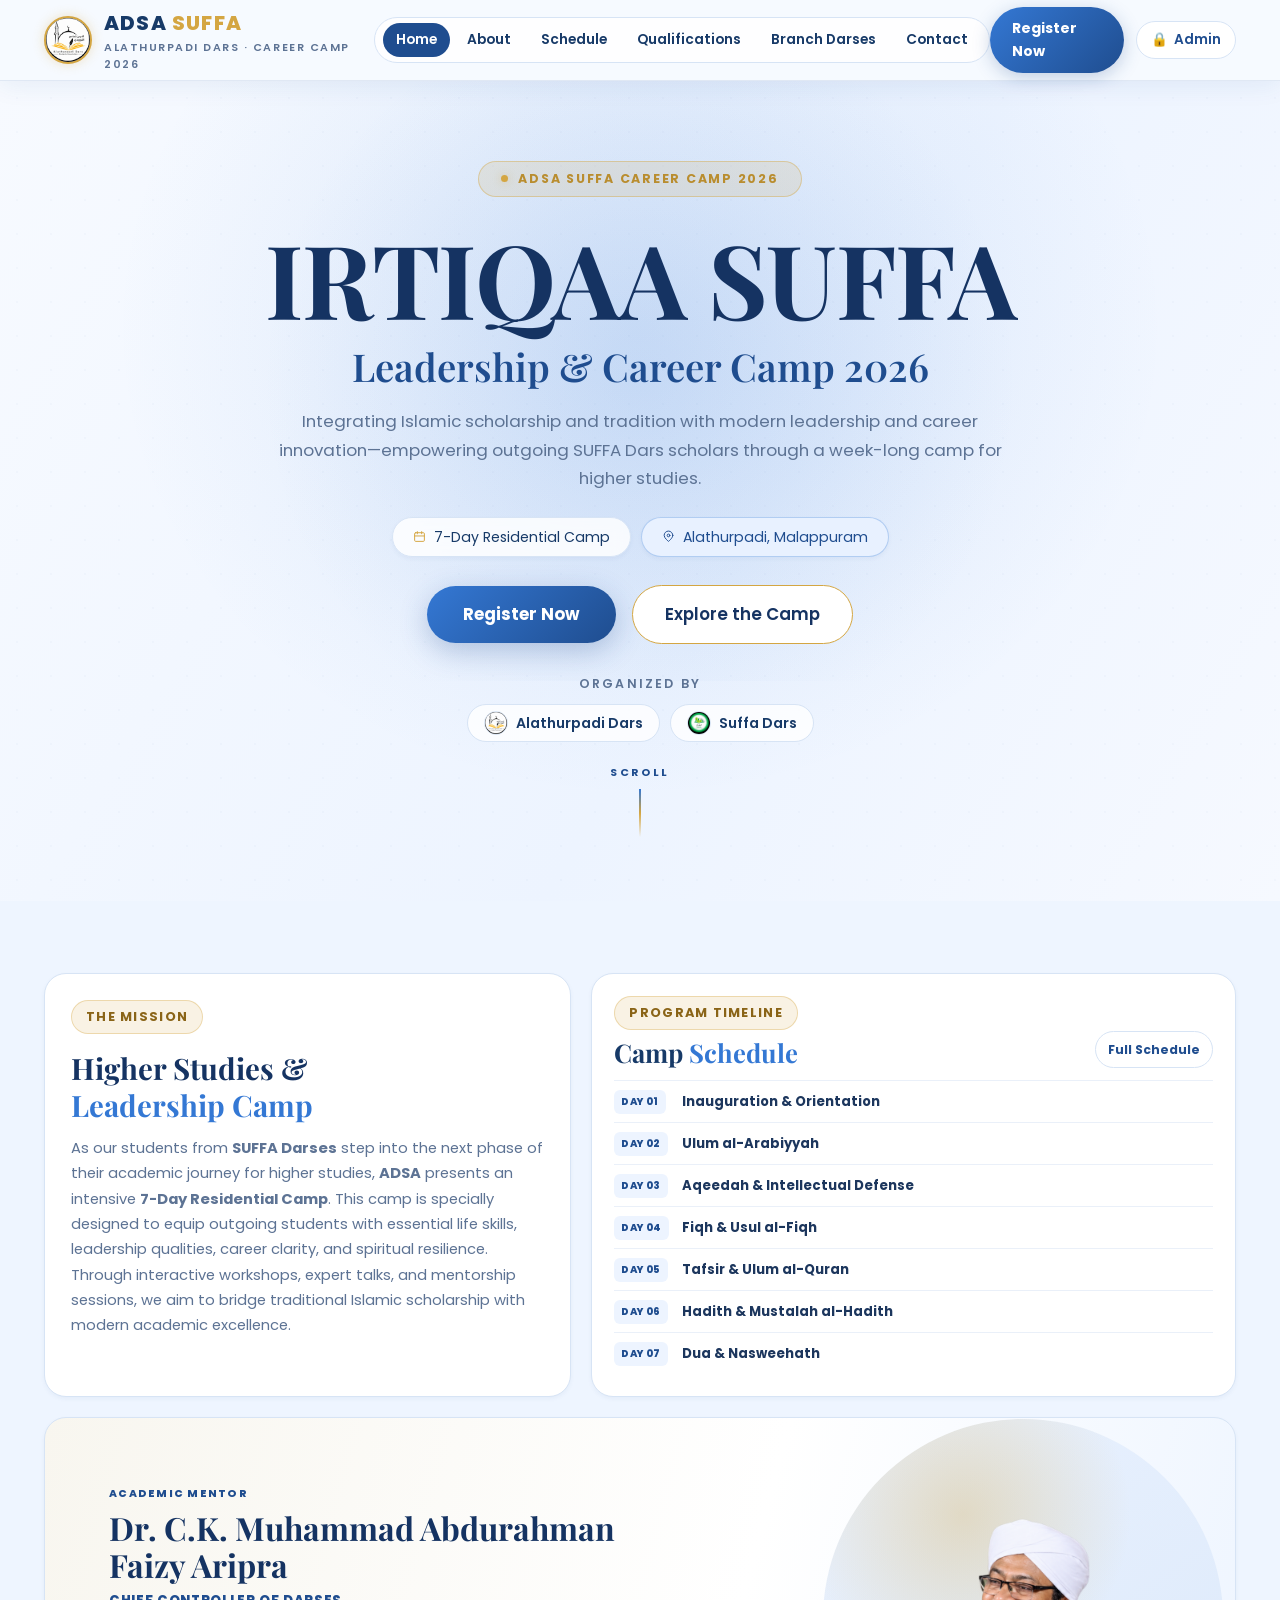
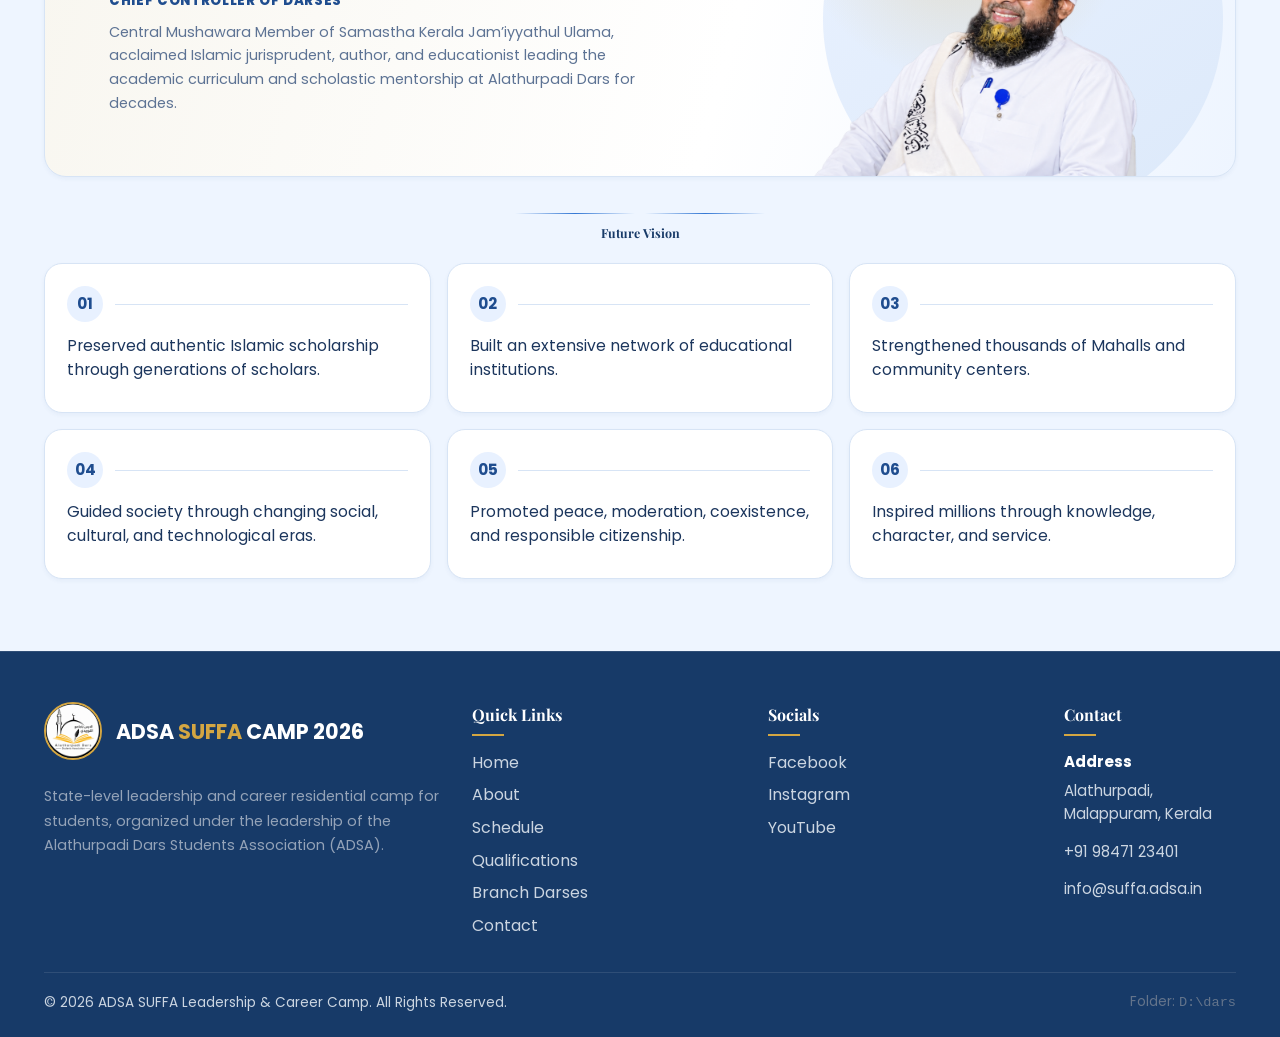
==== commit 7a15bba3: "Publish Firebase Hosting setup and IRTIQAA heading Co-authored-by: Copilot <223556219+Copilot@users." ====
--- a/index.html
+++ b/index.html
@@ -60,7 +60,7 @@
           <span class="badge-dot"></span> ADSA SUFFA CAREER CAMP 2026
         </div>
         <h1 class="hero-center-title">
-          ADSA SUFFA
+          IRTIQAA SUFFA
           <span class="hero-center-subtitle">Leadership &amp; Career Camp 2026</span>
         </h1>
         <p class="hero-desc-center">
